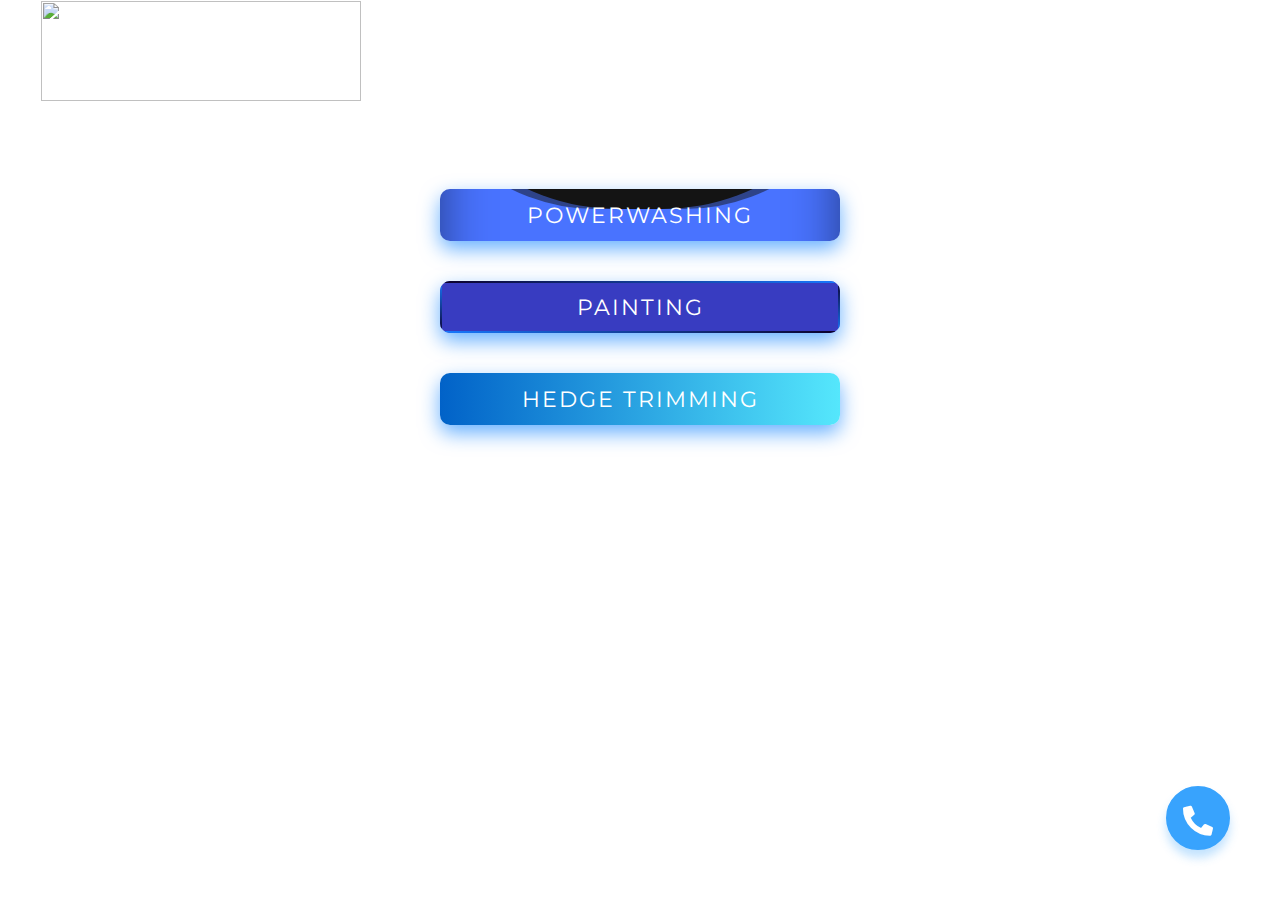
==== index.html @ 8faf3a7d "Add files via upload" ====
<!DOCTYPE html>
<html lang="en" >
<head>
  <meta charset="UTF-8">
  <title>Capital Powerwashing</title>
  <link rel="stylesheet" href="./style.css">
  <link rel='stylesheet' href='https://cdnjs.cloudflare.com/ajax/libs/font-awesome/5.12.1/css/all.min.css'>
 <link rel="icon" href="images/icon.png">
</head>
<body>
<a href="index.html">
  <button class="logo"><img src="images/logo.png" /></button>
  </a>
<div class="button_box">
<!-- liquid btn  -->
<a href="powerwashing.html">
<button class="btn btn--liquidBtn">
  <span>Powerwashing</span>
  <div class="btn--liquidBtn--liquid" />
</button>
</a>

<!-- snake border -->
<a href="painting.html">
<button class="btn btn--snakeBorder">
  <span></span>
  <span></span>
  <span></span>
  <span></span>
  Painting
</button>
</a>

<a href="trimming.html">
<button class="btn btn--ripple" id="ripple">Hedge Trimming</button>
</a>

</div>

  <a href="tel: 518 244 0091" rel="nofollow" class="btn-call">
	  	<div class="btn-call__ico">
	  		<i class="fas fa-phone-alt"></i>
	  	</div>
	  </a>
	  
<footer class="footer">
<h>Bradley Zumpe</h>
<p>bradleyzumpe@gmail.com ~ (518) 244 0091</p>
</footer>

  <script  src="./script.js"></script>

</body>
</html>
---- style.css ----
@import url("https://fonts.googleapis.com/css2?family=Montserrat:wght@400;500;600&display=swap");
* {
  margin: 0;
  font-family: "Montserrat", sans-serif;
}

body {
  align-items: center;
  background-image: url('images/bkg.jpg');
  background-size: cover;
  background-repeat: no-repeat;
  background-attachment: fixed;
  background-size: 100% 100%;
}

body > * {
  flex-basis: 200px;
}

.logo {
	border: none;
	background-color: transparent;
	}

.logo img {
	object-fit: contain;
	height: 100px;
	width: 320px;
	padding-left: 35px;
	cursor: pointer;
	}

.button_box {
	display: flex;
    flex-direction: column;
    justify-content: center; /* Center items vertically */
    align-items: center;
	 border: none;
  padding-top: 5%;
  margin: 0 auto;
  text-align: center;
  }
  
.wordbox {
	text-align: center;
	}
  
.dogshit {
	font-size: 50px;
	font-weight: 400;
	color: white;
	}
	
hr {
    width:50%;
    margin:0 auto;
}

.water {
	text-align: left;
	padding-left: 30%;
	font-size: 35px;
	font-weight: 200;
	color: white;
	}

.btn {
  position: relative;
  display: inline-block;
  padding: 12px 36px;
  margin: 20px;
  color: #fff;
  font-size: 1.4rem;
  letter-spacing: 2px;
  border-radius: 10px;
  outline: none;
  border: none;
  cursor: pointer;
  text-transform: uppercase;
  width: 400px;
  box-shadow: 0 8px 20px rgba(0, 123, 255, 0.6);
}

.btn--ripple {
  background: linear-gradient(90deg, #0162c8, #55e7fc);
  overflow: hidden;
}
.btn--ripple span {
  position: absolute;
  background: #fff;
  transform: translate(-50%, -50%);
  pointer-events: none;
  border-radius: 50%;
  animation: rippleAnimation 1s linear infinite;
}
@keyframes rippleAnimation {
  0% {
    width: 0px;
    height: 0px;
    opacity: 0.5;
  }
  100% {
    width: 500px;
    height: 500px;
    opacity: 0;
  }
}

.btn--liquidBtn {
  overflow: hidden;
}
.btn--liquidBtn span {
  position: relative;
  z-index: 1;
}
.btn--liquidBtn:hover div {
  top: -120px;
}
.btn--liquidBtn div {
  position: absolute;
  top: -80px;
  left: 0;
  width: 400px;
  height: 200px;
  background: #4973ff;
  box-shadow: inset 0 0 50px rgba(0, 0, 0, 0.5);
  transition: 0.5s;
}
.btn--liquidBtn div::before, .btn--liquidBtn div::after {
  content: "";
  position: absolute;
  top: 0;
  left: 50%;
  width: 110%;
  height: 200%;
  transform: translate(-50%, -75%);
}
.btn--liquidBtn div::before {
  border-radius: 45%;
  background: #141414;
  animation: liquidAnimation 10s linear infinite;
}
.btn--liquidBtn div::after {
  border-radius: 40%;
  background: rgba(20, 20, 20, 0.5);
  animation: liquidAnimation 10s linear infinite;
}
@keyframes liquidAnimation {
  0% {
    transform: translate(-50%, -75%) rotate(0deg);
  }
  100% {
    transform: translate(-50%, -75%) rotate(360deg);
  }
}
.btn--snakeBorder {
  background: #383cc1;
  overflow: hidden;
}
.btn--snakeBorder::before {
  content: "";
  position: absolute;
  top: 2px;
  left: 2px;
  bottom: 2px;
}
.btn--snakeBorder span {
  position: absolute;
}
.btn--snakeBorder span:nth-child(1) {
  top: 0;
  left: 0;
  width: 100%;
  height: 2px;
  background: linear-gradient(to right, #0c002b, #1779ff);
  animation: borderAnimation1 2s linear infinite;
}
@keyframes borderAnimation1 {
  0% {
    transform: translateX(-100%);
  }
  100% {
    transform: translateX(100%);
  }
}
.btn--snakeBorder span:nth-child(2) {
  top: 0;
  right: 0;
  width: 2px;
  height: 100%;
  background: linear-gradient(to bottom, #0c002b, #1779ff);
  animation: borderAnimation2 2s linear infinite;
  animation-delay: 1s;
}
@keyframes borderAnimation2 {
  0% {
    transform: translateY(-100%);
  }
  100% {
    transform: translateY(100%);
  }
}
.btn--snakeBorder span:nth-child(3) {
  bottom: 0;
  left: 0;
  width: 100%;
  height: 2px;
  background: linear-gradient(to left, #0c002b, #1779ff);
  animation: borderAnimation3 2s linear infinite;
}
@keyframes borderAnimation3 {
  0% {
    transform: translateX(100%);
  }
  100% {
    transform: translateX(-100%);
  }
}
.btn--snakeBorder span:nth-child(4) {
  top: 0;
  left: 0;
  width: 2px;
  height: 100%;
  background: linear-gradient(to top, #0c002b, #1779ff);
  animation: borderAnimation4 2s linear infinite;
  animation-delay: 1s;
}
@keyframes borderAnimation4 {
  0% {
    transform: translateY(100%);
  }
  100% {
    transform: translateY(-100%);
  }
}
.btn--neon {
  color: #03e9f4;
  overflow: hidden;
  transition: 0.5s;
  filter: hue-rotate(290deg);
}

@keyframes borderAnimation1 {
  0% {
    transform: translateX(-100%);
  }
  100% {
    transform: translateX(100%);
  }
}
.btn--neon span:nth-child(2) {
  top: 0;
  right: 0;
  width: 3px;
  height: 100%;
  animation: borderAnimation2 1s linear infinite;
  animation-delay: 0.25s;
}
@keyframes borderAnimation2 {
  0% {
    transform: translateY(-100%);
  }
  100% {
    transform: translateY(100%);
  }
}
.btn--neon span:nth-child(3) {
  bottom: 0;
  left: 0;
  width: 100%;
  height: 3px;
  animation: borderAnimation3 1s linear infinite;
}
@keyframes borderAnimation3 {
  0% {
    transform: translateX(100%);
  }
  100% {
    transform: translateX(-100%);
  }
}
.btn--neon span:nth-child(4) {
  top: 0;
  left: 0;
  width: 3px;
  height: 100%;
  animation: borderAnimation4 2s linear infinite;
  animation-delay: 0.25s;
}
@keyframes borderAnimation4 {
  0% {
    transform: translateY(100%);
  }
  100% {
    transform: translateY(-100%);
  }
}
.btn--hoverEffect {
  background: #0d0d0d;
  z-index: 1;
}
.btn--hoverEffect::before, .btn--hoverEffect::after {
  content: "";
  position: absolute;
  top: 0;
  left: 0;
  width: 100%;
  height: 100%;
  z-index: -1;
  transition: transform 0.5s;
  border-radius: 4px;
}
.btn--hoverEffect::before {
  background: #03a9f4;
  transform: scale(0);
  transform-origin: bottom right;
}
.btn--hoverEffect::after {
  background: transparent;
  border: 2px solid #fff;
  box-sizing: border-box;
  transform-origin: top left;
  transform: scale(1);
}
.btn--hoverEffect:hover::before {
  transition: transform 0.5s;
  transform-origin: top left;
  transform: scale(1);
}
.btn--hoverEffect:hover::after {
  transition: transform 0.5s;
  transform-origin: top left;
  transform: scale(0);
}
.btn--hoverEffect2 {
  display: inline-block;
  z-index: 1;
  color: #ff3c83;
}
.btn--hoverEffect2:hover {
  color: #fff;
}
.btn--hoverEffect2::before {
  content: "";
  position: absolute;
  top: 0;
  left: 50%;
  right: 50%;
  bottom: 0;
  opacity: 0;
  transition: 0.5s all ease;
  box-sizing: border-box;
}
.btn--hoverEffect2:hover::before {
  border-radius: 4px;
  transition: 0.5s all ease;
  left: 0;
  right: 0;
  background: linear-gradient(90deg, #fd297a, #9424f0);
  opacity: 1;
  z-index: -1;
}
.btn--hoverEffect3 {
  display: inline-block;
  background: #fff;
  color: #333;
  overflow: hidden;
  z-index: 1;
}
.btn--hoverEffect3::before {
  content: "";
  position: absolute;
  top: 0;
  left: 0;
  height: 101%;
  width: 101%;
  clip-path: polygon(0 0, 100% 0, 10% 25%, 0 100%);
  background: #444;
  border-radius: 5px;
  transition: 0.3s cubic-bezier(0.38, 1.15, 0.7, 1.12);
  box-sizing: border-box;
  z-index: -1;
}
.btn--hoverEffect3:hover::before {
  clip-path: polygon(0 0, 100% 0, 100% 100%, 0 100%);
}
.btn--hoverEffect3:hover {
  color: #fff;
}

.btn-call {
    background: #38a3fd;
    border: 2px solid #38a3fd;
    border-radius: 50%;
    box-shadow: 0 8px 10px rgba(56, 163, 253, 0.3);
    cursor: pointer;
    height: 60px;
    width: 60px;
    text-align: center;
    position: fixed;
    right: 50px;
    bottom: 50px;
    z-index: 999;
    transition: .3s;
    -webkit-animation: hoverWave linear 1s infinite;
    animation: hoverWave linear 1s infinite;
    display: flex;
    justify-content: center;
    align-items: center;
		text-decoration: none;
}

.btn-call__ico {
    display: flex;
    justify-content: center;
    align-items: center;
    animation: 1200ms ease 0s normal none 1 running shake;
    animation-iteration-count: infinite;
    -webkit-animation: 1200ms ease 0s normal none 1 running shake;
    -webkit-animation-iteration-count: infinite;
    color: white;
    font-size: 30px;
    padding-top: 5px;
    transition: .3s all;
}

.btn-call:hover {
    background-color: #fff;
}

.btn-call:hover .btn-call__ico {
    color: #38a3fd;
}

@-webkit-keyframes hoverWave {
    0% {
        box-shadow: 0 8px 10px rgba(56, 163, 253, 0.3), 0 0 0 0 rgba(56, 163, 253, 0.2), 0 0 0 0 rgba(56, 163, 253, 0.2)
    }

    40% {
        box-shadow: 0 8px 10px rgba(56, 163, 253, 0.3), 0 0 0 15px rgba(56, 163, 253, 0.2), 0 0 0 0 rgba(56, 163, 253, 0.2)
    }

    80% {
        box-shadow: 0 8px 10px rgba(56, 163, 253, 0.3), 0 0 0 30px rgba(56, 163, 253, 0), 0 0 0 26.7px rgba(56, 163, 253, 0.067)
    }

    100% {
        box-shadow: 0 8px 10px rgba(56, 163, 253, 0.3), 0 0 0 30px rgba(56, 163, 253, 0), 0 0 0 40px rgba(56, 163, 253, 0.0)
    }
}

@keyframes hoverWave {
    0% {
        box-shadow: 0 8px 10px rgba(56, 163, 253, 0.3), 0 0 0 0 rgba(56, 163, 253, 0.2), 0 0 0 0 rgba(56, 163, 253, 0.2)
    }

    40% {
        box-shadow: 0 8px 10px rgba(56, 163, 253, 0.3), 0 0 0 15px rgba(56, 163, 253, 0.2), 0 0 0 0 rgba(56, 163, 253, 0.2)
    }

    80% {
        box-shadow: 0 8px 10px rgba(56, 163, 253, 0.3), 0 0 0 30px rgba(56, 163, 253, 0), 0 0 0 26.7px rgba(56, 163, 253, 0.067)
    }

    100% {
        box-shadow: 0 8px 10px rgba(56, 163, 253, 0.3), 0 0 0 30px rgba(56, 163, 253, 0), 0 0 0 40px rgba(56, 163, 253, 0.0)
    }
}

/* animations icon */

@keyframes shake {
    0% {
        transform: rotateZ(0deg);
        -ms-transform: rotateZ(0deg);
        -webkit-transform: rotateZ(0deg);
    }

    10% {
        transform: rotateZ(-30deg);
        -ms-transform: rotateZ(-30deg);
        -webkit-transform: rotateZ(-30deg);
    }

    20% {
        transform: rotateZ(15deg);
        -ms-transform: rotateZ(15deg);
        -webkit-transform: rotateZ(15deg);
    }

    30% {
        transform: rotateZ(-10deg);
        -ms-transform: rotateZ(-10deg);
        -webkit-transform: rotateZ(-10deg);
    }

    40% {
        transform: rotateZ(7.5deg);
        -ms-transform: rotateZ(7.5deg);
        -webkit-transform: rotateZ(7.5deg);
    }

    50% {
        transform: rotateZ(-6deg);
        -ms-transform: rotateZ(-6deg);
        -webkit-transform: rotateZ(-6deg);
    }

    60% {
        transform: rotateZ(5deg);
        -ms-transform: rotateZ(5deg);
        -webkit-transform: rotateZ(5deg);
    }

    70% {
        transform: rotateZ(-4.28571deg);
        -ms-transform: rotateZ(-4.28571deg);
        -webkit-transform: rotateZ(-4.28571deg);
    }

    80% {
        transform: rotateZ(3.75deg);
        -ms-transform: rotateZ(3.75deg);
        -webkit-transform: rotateZ(3.75deg);
    }

    90% {
        transform: rotateZ(-3.33333deg);
        -ms-transform: rotateZ(-3.33333deg);
        -webkit-transform: rotateZ(-3.33333deg);
    }

    100% {
        transform: rotateZ(0deg);
        -ms-transform: rotateZ(0deg);
        -webkit-transform: rotateZ(0deg);
    }
}

@-webkit-keyframes shake {
    0% {
        transform: rotateZ(0deg);
        -ms-transform: rotateZ(0deg);
        -webkit-transform: rotateZ(0deg);
    }

    10% {
        transform: rotateZ(-30deg);
        -ms-transform: rotateZ(-30deg);
        -webkit-transform: rotateZ(-30deg);
    }

    20% {
        transform: rotateZ(15deg);
        -ms-transform: rotateZ(15deg);
        -webkit-transform: rotateZ(15deg);
    }

    30% {
        transform: rotateZ(-10deg);
        -ms-transform: rotateZ(-10deg);
        -webkit-transform: rotateZ(-10deg);
    }

    40% {
        transform: rotateZ(7.5deg);
        -ms-transform: rotateZ(7.5deg);
        -webkit-transform: rotateZ(7.5deg);
    }

    50% {
        transform: rotateZ(-6deg);
        -ms-transform: rotateZ(-6deg);
        -webkit-transform: rotateZ(-6deg);
    }

    60% {
        transform: rotateZ(5deg);
        -ms-transform: rotateZ(5deg);
        -webkit-transform: rotateZ(5deg);
    }

    70% {
        transform: rotateZ(-4.28571deg);
        -ms-transform: rotateZ(-4.28571deg);
        -webkit-transform: rotateZ(-4.28571deg);
    }

    80% {
        transform: rotateZ(3.75deg);
        -ms-transform: rotateZ(3.75deg);
        -webkit-transform: rotateZ(3.75deg);
    }

    90% {
        transform: rotateZ(-3.33333deg);
        -ms-transform: rotateZ(-3.33333deg);
        -webkit-transform: rotateZ(-3.33333deg);
    }

    100% {
        transform: rotateZ(0deg);
        -ms-transform: rotateZ(0deg);
        -webkit-transform: rotateZ(0deg);
    }
}

.footer {
	margin-top: 150px;
      text-align: center;
      padding: 1rem;
      color: white;
      font-size: 15px;
    }
    
.footer h {
	font-weight: 600;
	}
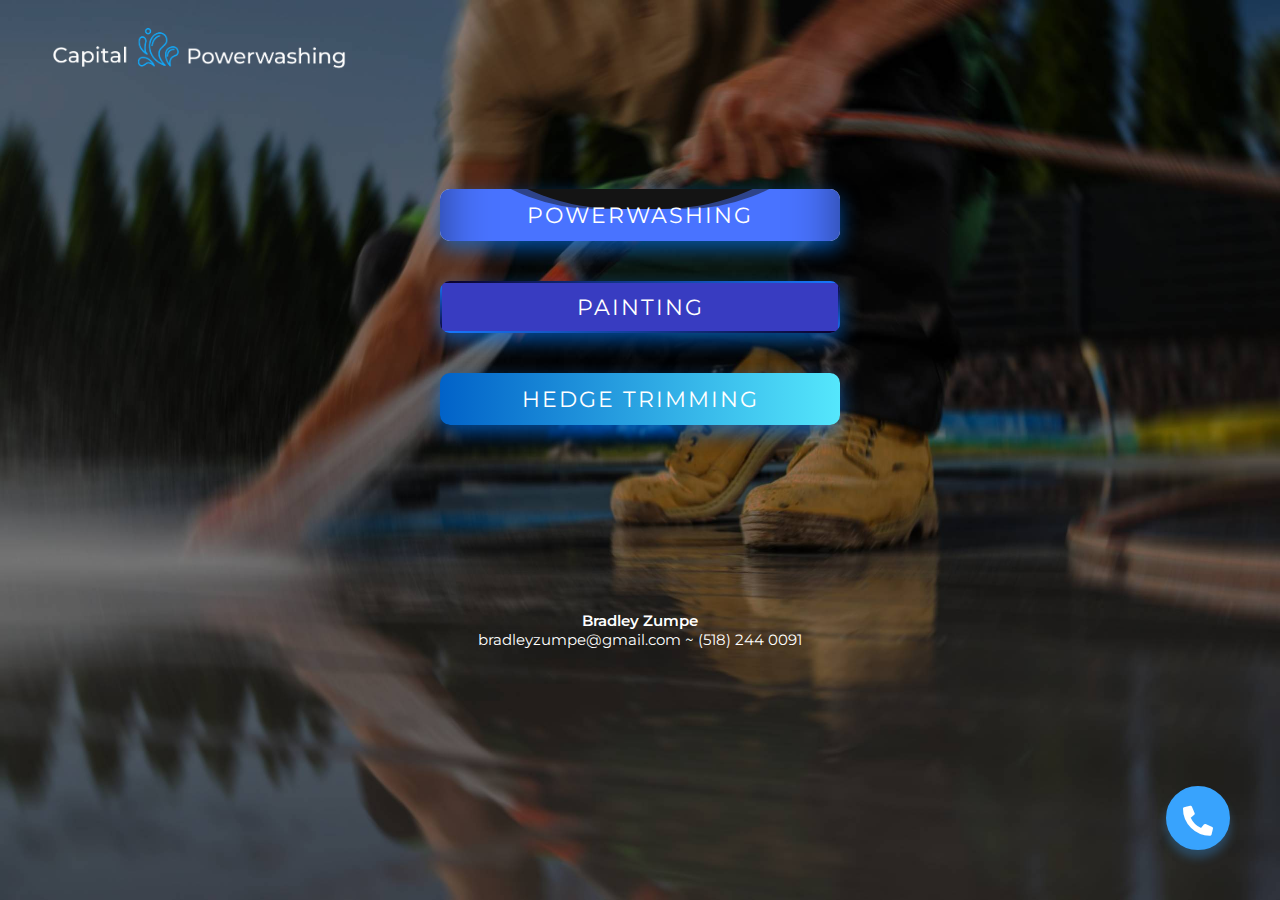
==== commit 7eb9e96c: "Update index.html" ====
--- a/index.html
+++ b/index.html
@@ -5,7 +5,7 @@
   <title>Capital Powerwashing</title>
   <link rel="stylesheet" href="./style.css">
   <link rel='stylesheet' href='https://cdnjs.cloudflare.com/ajax/libs/font-awesome/5.12.1/css/all.min.css'>
- <link rel="icon" href="images/icon.png">
+ <link rel="icon" type="image/png" href="images/icon.png">
 </head>
 <body>
 <a href="index.html">
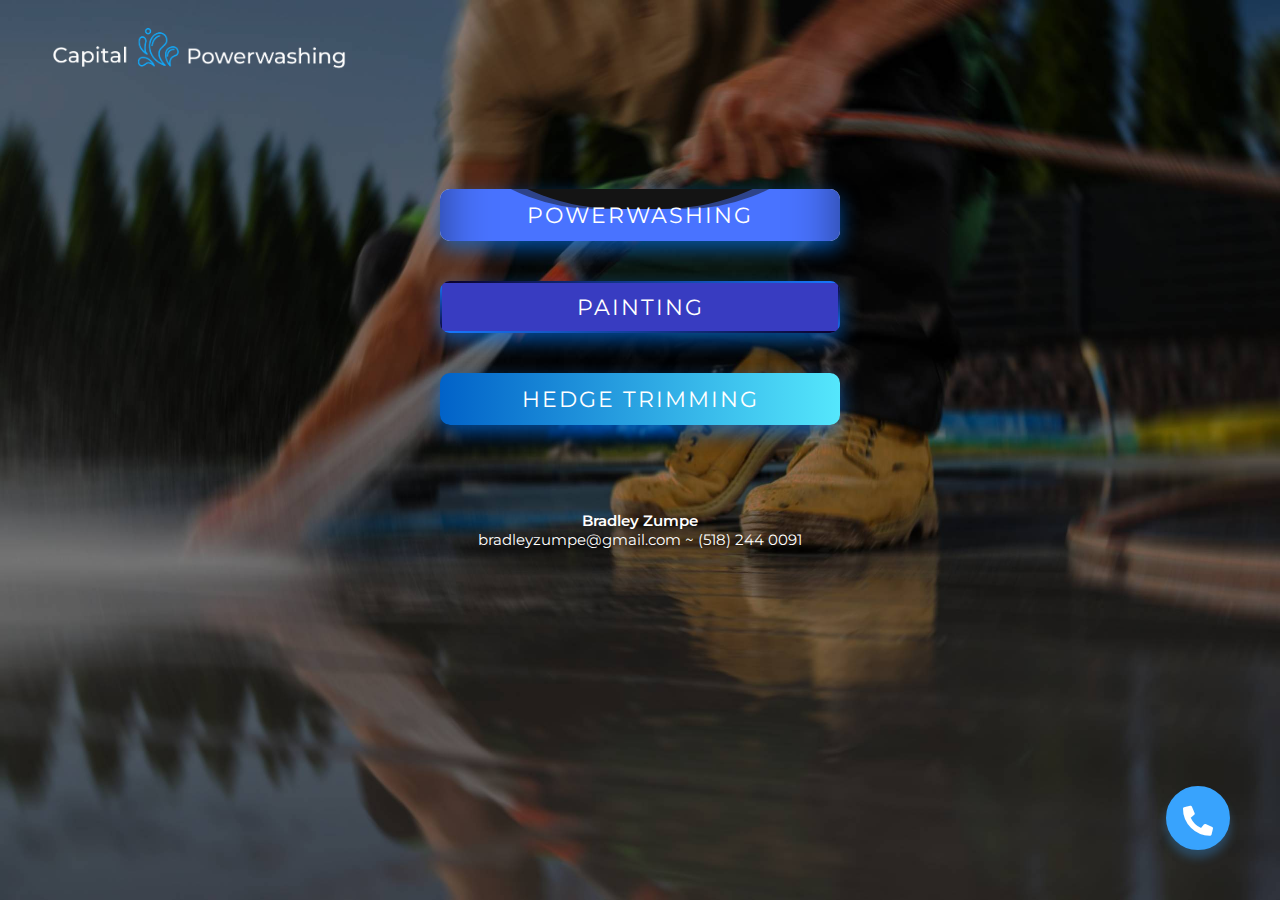
==== commit 2726db0d: "Update index.html" ====
--- a/index.html
+++ b/index.html
@@ -2,10 +2,11 @@
 <html lang="en" >
 <head>
   <meta charset="UTF-8">
+<meta name="viewport" content="width=device-width, initial-scale=1.0">
   <title>Capital Powerwashing</title>
   <link rel="stylesheet" href="./style.css">
   <link rel='stylesheet' href='https://cdnjs.cloudflare.com/ajax/libs/font-awesome/5.12.1/css/all.min.css'>
- <link rel="icon" type="image/png" href="images/icon.png">
+ <link rel="icon" href="images/icon.png?">
 </head>
 <body>
 <a href="index.html">
--- a/style.css
+++ b/style.css
@@ -607,7 +607,7 @@
 }
 
 .footer {
-	margin-top: 150px;
+	margin-top: 50px;
       text-align: center;
       padding: 1rem;
       color: white;
@@ -617,4 +617,16 @@
 .footer h {
 	font-weight: 600;
 	}
-	+
+@media only screen and (max-width: 600px) {
+  .button_box {
+	display: flex;
+    flex-direction: column;
+    justify-content: center; /* Center items vertically */
+    align-items: center;
+	 border: none;
+  padding-top: 25%;
+  margin: 0 auto;
+  text-align: center;
+  }
+}
